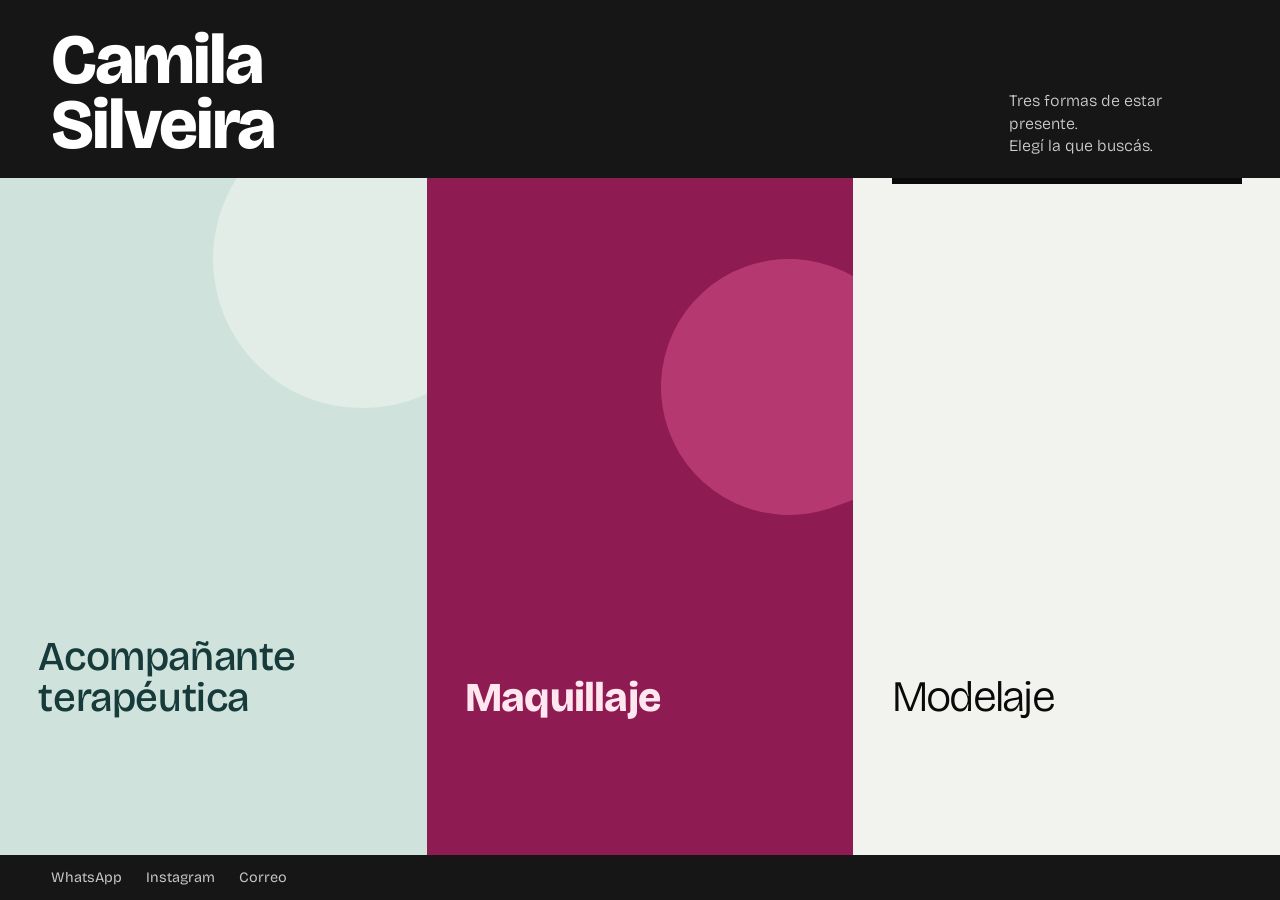
==== index.html @ e0dc5832 "Sitio de Camila Silveira: página central y tres servicios" ====
<!doctype html>
<html lang="es">
<head>
<meta charset="utf-8">
<meta name="viewport" content="width=device-width,initial-scale=1">
<title>Camila Silveira</title>
<meta name="description" content="Camila Silveira: acompañante terapéutica, maquilladora y modelo.">
<link rel="preconnect" href="https://fonts.googleapis.com">
<link rel="preconnect" href="https://fonts.gstatic.com" crossorigin>
<link href="https://fonts.googleapis.com/css2?family=Bricolage+Grotesque:opsz,wght@12..96,300;12..96,500;12..96,800&display=swap" rel="stylesheet">
<link rel="stylesheet" href="css/base.css">
<link rel="stylesheet" href="css/home.css">
</head>
<body>
<header class="brand">
  <h1>Camila<br>Silveira</h1>
  <p>Tres formas de estar presente.<br>Elegí la que buscás.</p>
</header>

<main class="doors">
  <a class="door door-at" href="acompanante.html">
    <span class="door-title">Acompañante<br>terapéutica</span>
    <span class="door-text">Compañía y apoyo cotidiano, con calma y respeto por tus tiempos.</span>
    <span class="door-go">Ver servicio</span>
  </a>
  <a class="door door-mk" href="maquillaje.html">
    <span class="door-title">Maquillaje</span>
    <span class="door-text">Social, novias, fiestas y producciones. Piel cuidada, color con intención.</span>
    <span class="door-go">Ver servicio</span>
  </a>
  <a class="door door-md" href="modelaje.html">
    <span class="door-title">Modelaje</span>
    <span class="door-text">Fotografía, desfiles y campañas. Book y medidas disponibles.</span>
    <span class="door-go">Ver servicio</span>
  </a>
</main>

<footer class="foot">
  <a href="https://wa.me/59800000000">WhatsApp</a>
  <a href="https://instagram.com/camilasilveira">Instagram</a>
  <a href="mailto:camila@ejemplo.com">Correo</a>
</footer>
</body>
</html>
---- css/base.css ----
*,*::before,*::after{box-sizing:border-box}
html{-webkit-text-size-adjust:100%;scroll-behavior:smooth}
body{margin:0;min-height:100vh}
img{max-width:100%;display:block}
a{color:inherit}
:focus-visible{outline:3px solid currentColor;outline-offset:3px}
.sr{position:absolute;width:1px;height:1px;overflow:hidden;clip:rect(0 0 0 0)}
@media (prefers-reduced-motion:reduce){
  *,*::before,*::after{animation:none!important;transition:none!important;scroll-behavior:auto!important}
}
---- css/home.css ----
body{font-family:'Bricolage Grotesque',system-ui,sans-serif;background:#161616;color:#fff;display:flex;flex-direction:column;height:100vh;height:100dvh}
.brand{padding:28px clamp(20px,4vw,56px) 20px;display:flex;justify-content:space-between;align-items:flex-end;gap:24px;flex-wrap:wrap}
.brand h1{margin:0;font-weight:800;font-size:clamp(2.2rem,5.5vw,4.6rem);line-height:.92;letter-spacing:-.03em}
.brand p{margin:0;font-weight:300;font-size:1rem;line-height:1.4;opacity:.8;max-width:22ch}

.doors{flex:1;display:flex;min-height:0}
.door{flex:1;display:flex;flex-direction:column;justify-content:flex-end;gap:14px;padding:clamp(20px,3vw,44px);text-decoration:none;position:relative;overflow:hidden;transition:flex-grow .6s cubic-bezier(.2,.8,.2,1)}
.door-title{font-weight:800;font-size:clamp(1.7rem,3.2vw,3.2rem);line-height:1;letter-spacing:-.02em}
.door-text{max-width:30ch;font-size:1rem;line-height:1.45;font-weight:300;opacity:0;transform:translateY(8px);transition:opacity .4s .1s,transform .4s .1s}
.door-go{font-weight:500;border-bottom:2px solid currentColor;align-self:flex-start;padding-bottom:2px;opacity:0;transition:opacity .4s .15s}
.doors:hover .door,.doors:focus-within .door{flex-grow:.8}
.door:hover,.door:focus-visible{flex-grow:2.4!important}
.door:hover .door-text,.door:hover .door-go,.door:focus-visible .door-text,.door:focus-visible .door-go{opacity:1;transform:none}

/* cada puerta anticipa el diseño de su página */
.door-at{background:#cfe3dc;color:#173b3a}
.door-at .door-title{font-weight:500;letter-spacing:-.01em}
.door-at::before{content:"";position:absolute;right:-20%;top:-10%;width:70%;aspect-ratio:1;border-radius:50%;background:#e8f1ec;opacity:.8}
.door-mk{background:#8e1b52;color:#ffe6ef}
.door-mk::before{content:"";position:absolute;right:-15%;top:12%;width:60%;aspect-ratio:1;border-radius:50% 50% 0 50%;background:#e0568d;opacity:.5;transform:rotate(-20deg)}
.door-md{background:#f2f2ee;color:#0a0a0a}
.door-md .door-title{text-transform:none;font-weight:300;font-size:clamp(1.7rem,3.4vw,3.4rem);letter-spacing:-.04em}
.door-md::before{content:"";position:absolute;left:clamp(20px,3vw,44px);right:clamp(20px,3vw,44px);top:0;height:6px;background:#0a0a0a}
.door>*{position:relative}

.foot{display:flex;gap:24px;padding:14px clamp(20px,4vw,56px);font-size:.9rem}
.foot a{text-decoration:none;opacity:.75}
.foot a:hover{opacity:1;text-decoration:underline}

@media (max-width:760px){
  body{height:auto;min-height:100vh}
  .doors{flex-direction:column}
  .door{min-height:220px;flex:none}
  .door-text,.door-go{opacity:1;transform:none}
  .doors:hover .door,.door:hover{flex-grow:0!important}
}
@media (hover:none){.door-text,.door-go{opacity:1;transform:none}}
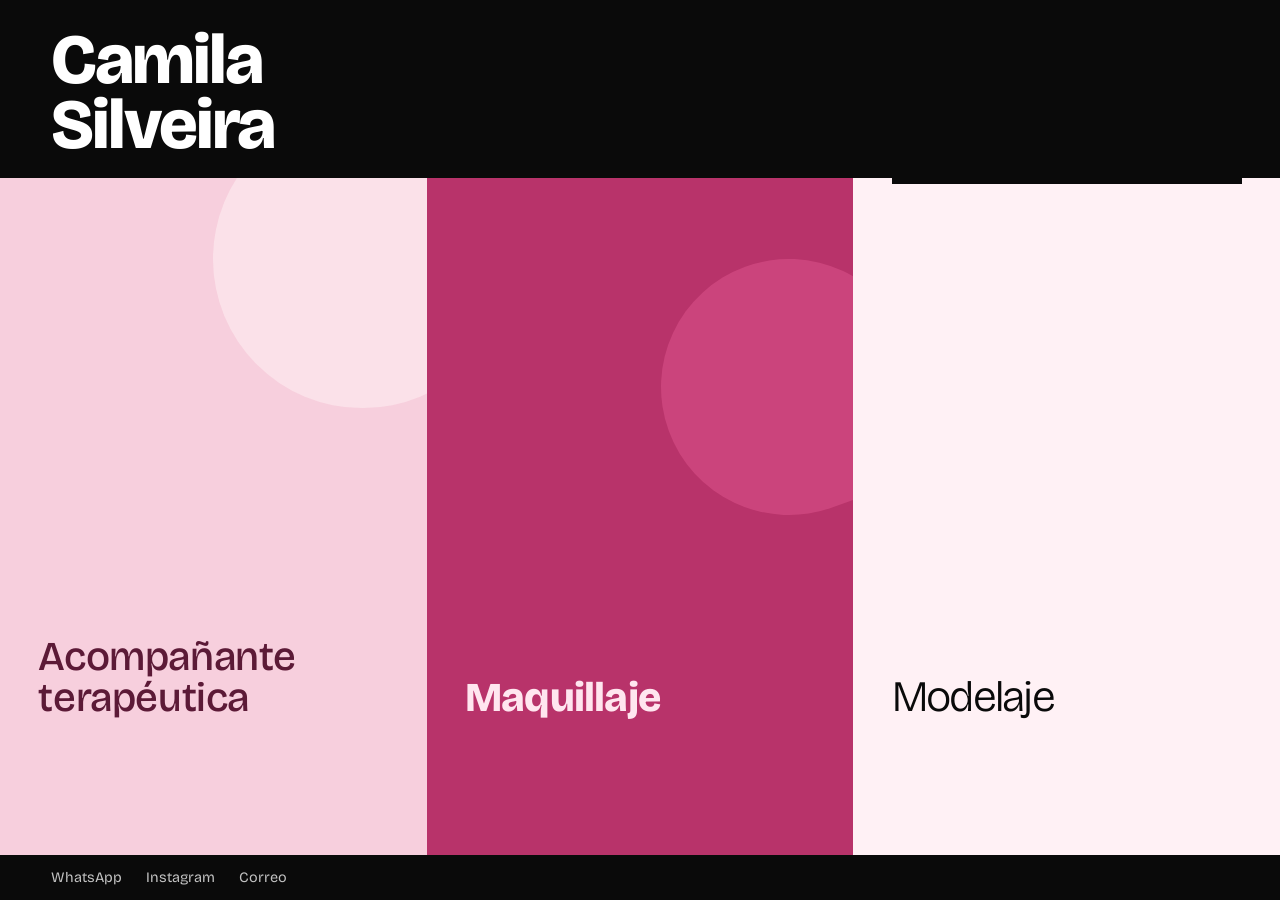
==== commit 1470ac08: "Saco el texto de la cabecera del inicio" ====
--- a/index.html
+++ b/index.html
@@ -14,7 +14,6 @@
 <body>
 <header class="brand">
   <h1>Camila<br>Silveira</h1>
-  <p>Tres formas de estar presente.<br>Elegí la que buscás.</p>
 </header>
 
 <main class="doors">
--- a/css/home.css
+++ b/css/home.css
@@ -1,7 +1,6 @@
-body{font-family:'Bricolage Grotesque',system-ui,sans-serif;background:#161616;color:#fff;display:flex;flex-direction:column;height:100vh;height:100dvh}
+body{font-family:'Bricolage Grotesque',system-ui,sans-serif;background:#0a0a0a;color:#fff;display:flex;flex-direction:column;height:100vh;height:100dvh}
 .brand{padding:28px clamp(20px,4vw,56px) 20px;display:flex;justify-content:space-between;align-items:flex-end;gap:24px;flex-wrap:wrap}
 .brand h1{margin:0;font-weight:800;font-size:clamp(2.2rem,5.5vw,4.6rem);line-height:.92;letter-spacing:-.03em}
-.brand p{margin:0;font-weight:300;font-size:1rem;line-height:1.4;opacity:.8;max-width:22ch}
 
 .doors{flex:1;display:flex;min-height:0}
 .door{flex:1;display:flex;flex-direction:column;justify-content:flex-end;gap:14px;padding:clamp(20px,3vw,44px);text-decoration:none;position:relative;overflow:hidden;transition:flex-grow .6s cubic-bezier(.2,.8,.2,1)}
@@ -13,12 +12,12 @@
 .door:hover .door-text,.door:hover .door-go,.door:focus-visible .door-text,.door:focus-visible .door-go{opacity:1;transform:none}
 
 /* cada puerta anticipa el diseño de su página */
-.door-at{background:#cfe3dc;color:#173b3a}
+.door-at{background:#f7cfdd;color:#5c1a37}
 .door-at .door-title{font-weight:500;letter-spacing:-.01em}
-.door-at::before{content:"";position:absolute;right:-20%;top:-10%;width:70%;aspect-ratio:1;border-radius:50%;background:#e8f1ec;opacity:.8}
-.door-mk{background:#8e1b52;color:#ffe6ef}
+.door-at::before{content:"";position:absolute;right:-20%;top:-10%;width:70%;aspect-ratio:1;border-radius:50%;background:#fde6ed;opacity:.8}
+.door-mk{background:#b8336a;color:#ffe6ef}
 .door-mk::before{content:"";position:absolute;right:-15%;top:12%;width:60%;aspect-ratio:1;border-radius:50% 50% 0 50%;background:#e0568d;opacity:.5;transform:rotate(-20deg)}
-.door-md{background:#f2f2ee;color:#0a0a0a}
+.door-md{background:#fff1f5;color:#0a0a0a}
 .door-md .door-title{text-transform:none;font-weight:300;font-size:clamp(1.7rem,3.4vw,3.4rem);letter-spacing:-.04em}
 .door-md::before{content:"";position:absolute;left:clamp(20px,3vw,44px);right:clamp(20px,3vw,44px);top:0;height:6px;background:#0a0a0a}
 .door>*{position:relative}
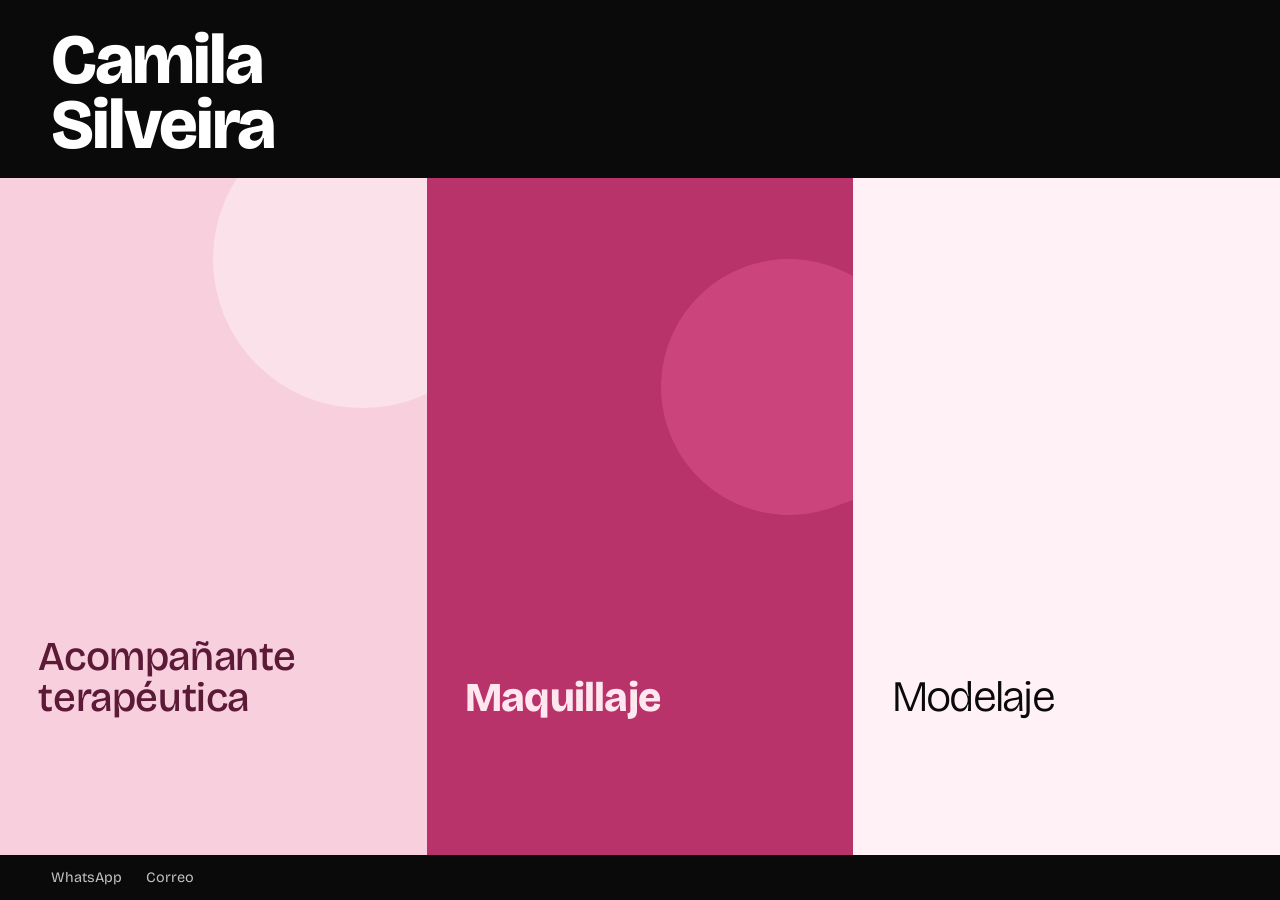
==== commit a18a55c4: "Datos reales de Camila desde su página de Canva" ====
--- a/index.html
+++ b/index.html
@@ -35,9 +35,8 @@
 </main>
 
 <footer class="foot">
-  <a href="https://wa.me/59800000000">WhatsApp</a>
-  <a href="https://instagram.com/camilasilveira">Instagram</a>
-  <a href="mailto:camila@ejemplo.com">Correo</a>
+  <a href="https://wa.me/59892137355">WhatsApp</a>
+  <a href="mailto:camislisam@gmail.com">Correo</a>
 </footer>
 </body>
 </html>
--- a/css/home.css
+++ b/css/home.css
@@ -19,7 +19,6 @@
 .door-mk::before{content:"";position:absolute;right:-15%;top:12%;width:60%;aspect-ratio:1;border-radius:50% 50% 0 50%;background:#e0568d;opacity:.5;transform:rotate(-20deg)}
 .door-md{background:#fff1f5;color:#0a0a0a}
 .door-md .door-title{text-transform:none;font-weight:300;font-size:clamp(1.7rem,3.4vw,3.4rem);letter-spacing:-.04em}
-.door-md::before{content:"";position:absolute;left:clamp(20px,3vw,44px);right:clamp(20px,3vw,44px);top:0;height:6px;background:#0a0a0a}
 .door>*{position:relative}
 
 .foot{display:flex;gap:24px;padding:14px clamp(20px,4vw,56px);font-size:.9rem}
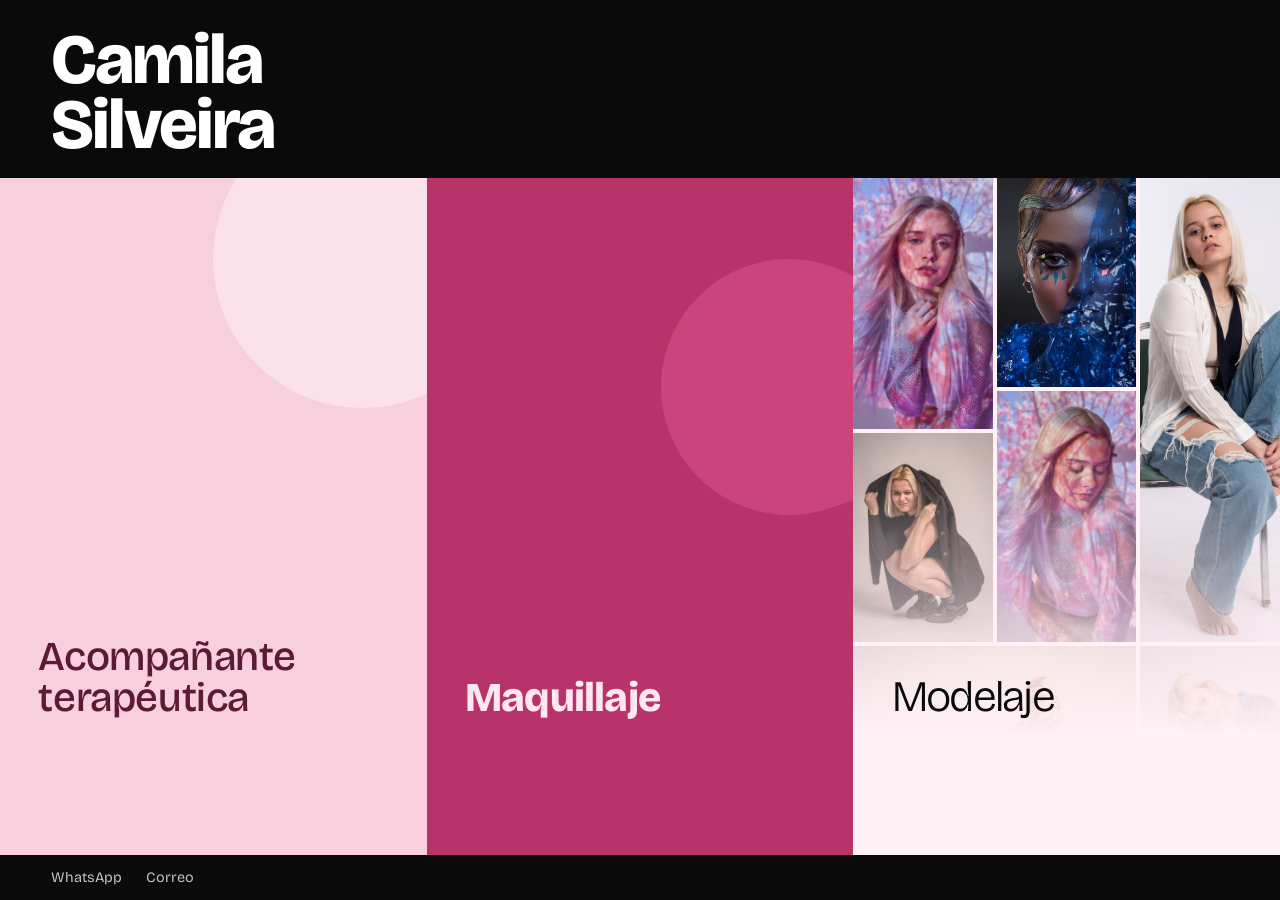
==== commit 8cef41df: "Collage de fotos en el panel de modelaje del inicio" ====
--- a/index.html
+++ b/index.html
@@ -28,6 +28,15 @@
     <span class="door-go">Ver servicio</span>
   </a>
   <a class="door door-md" href="modelaje.html">
+    <span class="collage" aria-hidden="true">
+      <img class="ta" src="img/modelaje/08_92694e45c3197557ca3d83281ec5ad94.jpg" alt="" loading="lazy">
+      <img class="tb" src="img/modelaje/10_45dd4b61622e87f3204dc0e97ff6542f.jpg" alt="" loading="lazy">
+      <img class="tc" src="img/modelaje/16_cd06265e812bceb4cd2a8b3a6acb918b.jpg" alt="" loading="lazy">
+      <img class="td" src="img/modelaje/09_654941c510d98fef599d998fb5e09b69.jpg" alt="" loading="lazy">
+      <img class="te" src="img/modelaje/12_5bb8e48a507ca3d550221a74ba123f12.jpg" alt="" loading="lazy">
+      <img class="tf" src="img/modelaje/14_d0b9ba54dd71ef19816c2e8c0c838d99.jpg" alt="" loading="lazy">
+      <img class="tg" src="img/modelaje/17_e5ee68699199a71741dd245f07d1840b.jpg" alt="" loading="lazy">
+    </span>
     <span class="door-title">Modelaje</span>
     <span class="door-text">Fotografía, desfiles y campañas. Book y medidas disponibles.</span>
     <span class="door-go">Ver servicio</span>
@@ -36,7 +45,7 @@
 
 <footer class="foot">
   <a href="https://wa.me/59892137355">WhatsApp</a>
-  <a href="mailto:camislisam@gmail.com">Correo</a>
+  <a href="mailto:silveiratemy@gmail.com">Correo</a>
 </footer>
 </body>
 </html>
--- a/css/home.css
+++ b/css/home.css
@@ -33,3 +33,18 @@
   .doors:hover .door,.door:hover{flex-grow:0!important}
 }
 @media (hover:none){.door-text,.door-go{opacity:1;transform:none}}
+
+/* collage de fotos en el panel de modelaje */
+.door>.collage{position:absolute;inset:0;display:grid;grid-template-columns:repeat(3,1fr);grid-template-rows:repeat(4,1fr);gap:4px;background:#fff1f5}
+.collage img{width:100%;height:100%;object-fit:cover;object-position:center 20%;display:block;transition:transform .6s}
+.door-md:hover .collage img{transform:scale(1.04)}
+.collage .ta{grid-column:1;grid-row:1/3}
+.collage .tb{grid-column:2;grid-row:1}
+.collage .tc{grid-column:3;grid-row:1/4}
+.collage .td{grid-column:2;grid-row:2/4}
+.collage .te{grid-column:1;grid-row:3}
+.collage .tf{grid-column:1/3;grid-row:4}
+.collage .tg{grid-column:3;grid-row:4}
+.door-md::after{content:"";position:absolute;inset:0;background:linear-gradient(to top,#fff1f5 18%,rgba(255,241,245,.55) 38%,transparent 62%)}
+.door-md>.door-title,.door-md>.door-text,.door-md>.door-go{z-index:2}
+@media (max-width:760px){.door-md{min-height:380px}}
